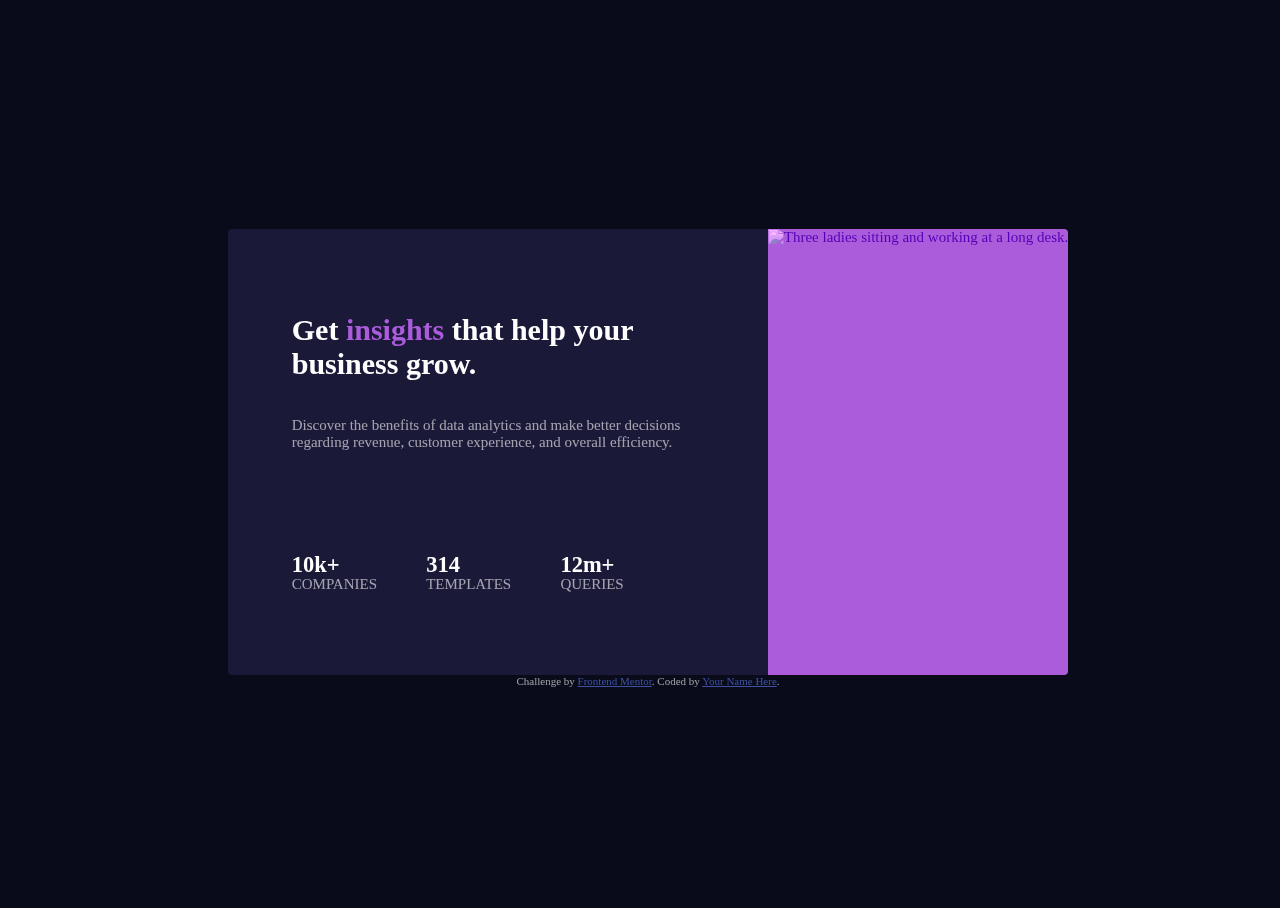
==== stats-preview-card/stats-preview-card.html @ 7f2b86fa "Changed stats-preview-card index.html to stats-preview-card.html" ====
<!DOCTYPE html>
<html lang="en">
<head>
  <meta charset="UTF-8">
  <meta name="viewport" content="width=device-width, initial-scale=1.0"> <!-- displays site properly based on user's device -->

  <link rel="icon" type="image/png" sizes="32x32" href="./images/favicon-32x32.png">
  <link rel="stylesheet" href="style.css">
  
  <title>Frontend Mentor | Stats preview card component</title>

  <!-- Feel free to remove these styles or customise in your own stylesheet 👍 -->
  <style>
    .attribution { font-size: 11px; text-align: center; }
    .attribution a { color: hsl(228, 45%, 44%); }
  </style>
</head>
<body>
<div class="content">
<div class="center_box">
  <div class="left_box">
    <h1>Get <span class="highlight">insights</span> that help your business grow.</h1>

    <p>Discover the benefits of data analytics and make better decisions regarding revenue, customer 
    experience, and overall efficiency.</p>
      <div class="stats">
        <div class="stat_1">
          <h2>10k+</h2>
          <p>COMPANIES</p>
        </div>
        <div class="stat_2">
          <h2>314</h2>
          <p>TEMPLATES</p>
        </div>
        <div class="stat_3">
          <h2>12m+</h2>
          <p>QUERIES</p>
        </div>
      </div>
  </div>
  <div class="right_box">
    <img class="blend-overlay" src="./images/image-header-desktop.jpg" alt="Three ladies sitting and working at a long desk.">
  </div>
</div>
  <div class="attribution">
    Challenge by <a href="https://www.frontendmentor.io?ref=challenge" target="_blank">Frontend Mentor</a>. 
    Coded by <a href="#">Your Name Here</a>.
  </div>
  </div>
</body>
</html>
---- stats-preview-card/style.css ----
* {
    box-sizing: border-box;
}

html {
    height: 100%;
    width: 100%;
}

body {
    height: 100%;
    width: 100%;
    background-color: hsl(233, 47%, 7%);
    font-size: 15px;
    font-family: "Lexend Deca", sans-seif;
}

.content {
    height: 100%;
    width: 100%;
    display: flex;
    justify-content: center;
    align-items: center;
    flex-direction:column;
}

.center_box {
    display: flex;
}

.left_box {
    background-color: hsl(244,38%, 16%);
    width: 540px;
    height: 446px;
    border-radius: .25rem 0 0 .25rem;
    flex: 1;
    padding: 4rem;
}

.right_box {
    background-color: hsl(277, 64%, 61%);
    flex-basis: content;
    border-radius: 0 .25rem .25rem 0;
}

.blend-overlay {
    mix-blend-mode: overlay;
}

img {
    width: 100%;
    height: 100%;
}


.attribution {
    color: hsla(0, 0%, 100%, 0.6);
}

.stats {
    color: white;
    display: flex;
    justify-content: space-between;
    line-height: 0;
    padding-right: 5rem;
    padding-top: 5rem;
}

p {
    color: hsla(0, 0%, 100%, 0.6);
}

.highlight {
    color: hsl(277, 64%, 61%);
}
.highlight:hover {
    color:aqua;
    cursor: pointer;
}

h1 {
    color: white;
    padding-bottom: 1rem;
}

@media (max-width: 900px) {
    .center_box {
        flex-direction: column-reverse;
    }
    .stats {
        flex-direction: column;
        align-items: center;
        padding-top: 2rem;
    }

    .stat_1, .stat_2, .stat_3 {
        margin: 2rem;
    }

    body {
        margin-top: 15rem;
    }
    
    .attribution {
        padding-bottom: 1rem;
    }
}
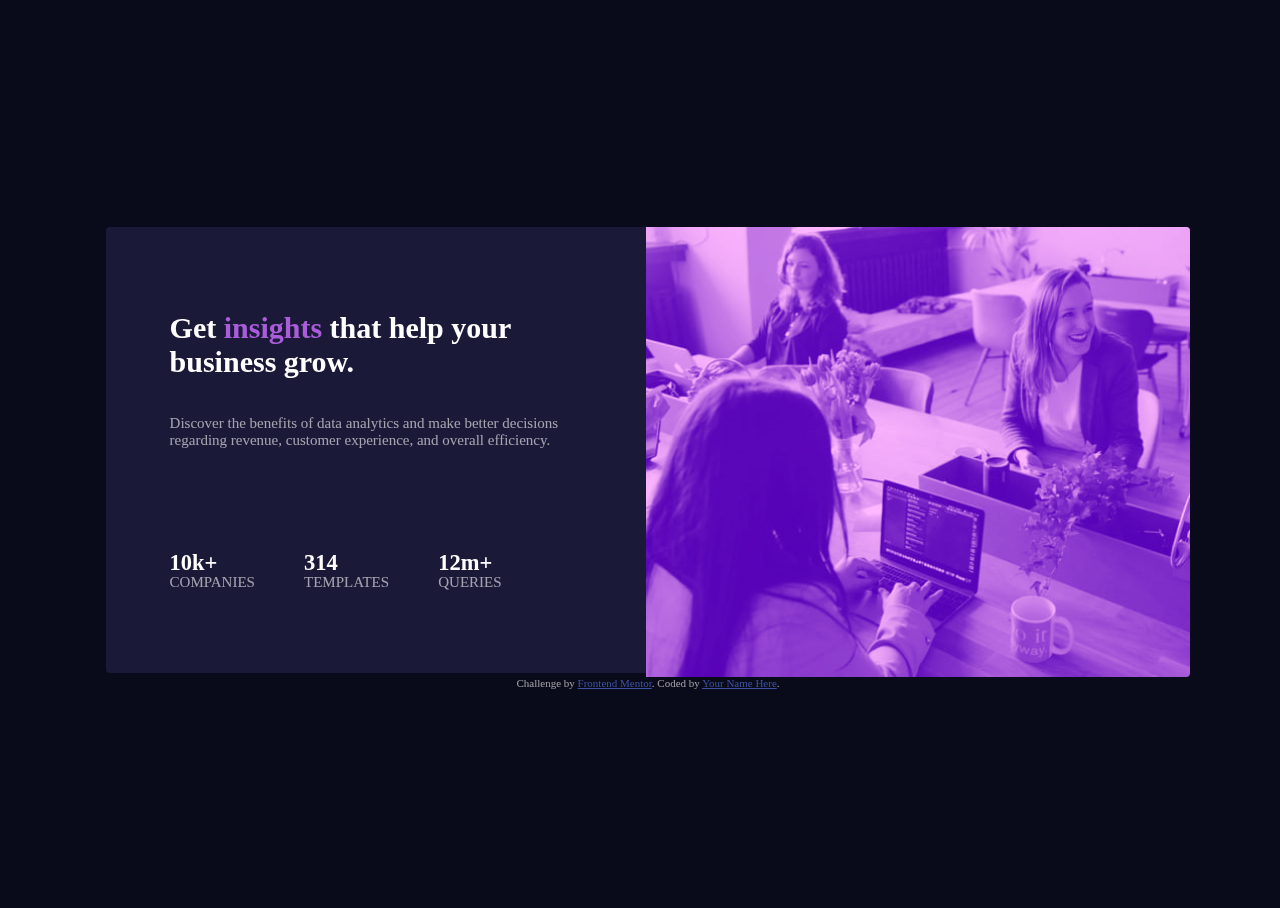
==== commit f9ef03a3: "Corrected typo in path for image." ====
--- a/stats-preview-card/stats-preview-card.html
+++ b/stats-preview-card/stats-preview-card.html
@@ -39,7 +39,7 @@
       </div>
   </div>
   <div class="right_box">
-    <img class="blend-overlay" src="./images/image-header-desktop.jpg" alt="Three ladies sitting and working at a long desk.">
+    <img class="blend-overlay" src="../assets/images/image-header-desktop.jpg" alt="Three ladies sitting and working at a long desk.">
   </div>
 </div>
   <div class="attribution">
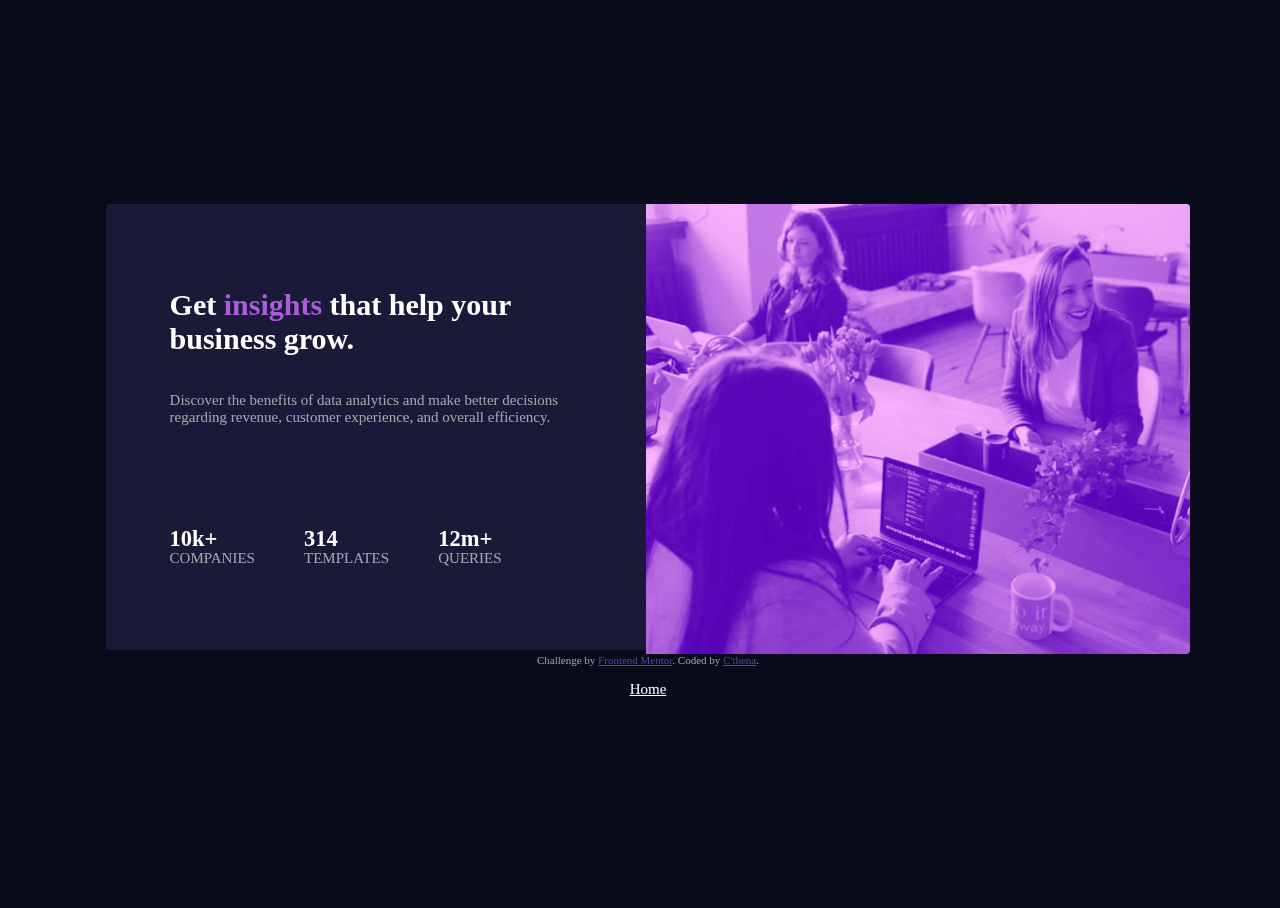
==== commit c8d7cbd0: "Added 'Home' link to stats-preview-page." ====
--- a/stats-preview-card/stats-preview-card.html
+++ b/stats-preview-card/stats-preview-card.html
@@ -44,7 +44,10 @@
 </div>
   <div class="attribution">
     Challenge by <a href="https://www.frontendmentor.io?ref=challenge" target="_blank">Frontend Mentor</a>. 
-    Coded by <a href="#">Your Name Here</a>.
+    Coded by <a href="#">C'thena</a>.
+  </div>
+  <div class="home_link">
+    <p><a href="../index.html/">Home</a></p>
   </div>
   </div>
 </body>
--- a/stats-preview-card/style.css
+++ b/stats-preview-card/style.css
@@ -83,6 +83,18 @@
     padding-bottom: 1rem;
 }
 
+.home_link {
+    justify-content: center;
+}
+
+.home_link a:link {
+    color: white;
+}
+
+.home_link a:visited {
+    color: aqua;
+}
+
 @media (max-width: 900px) {
     .center_box {
         flex-direction: column-reverse;
